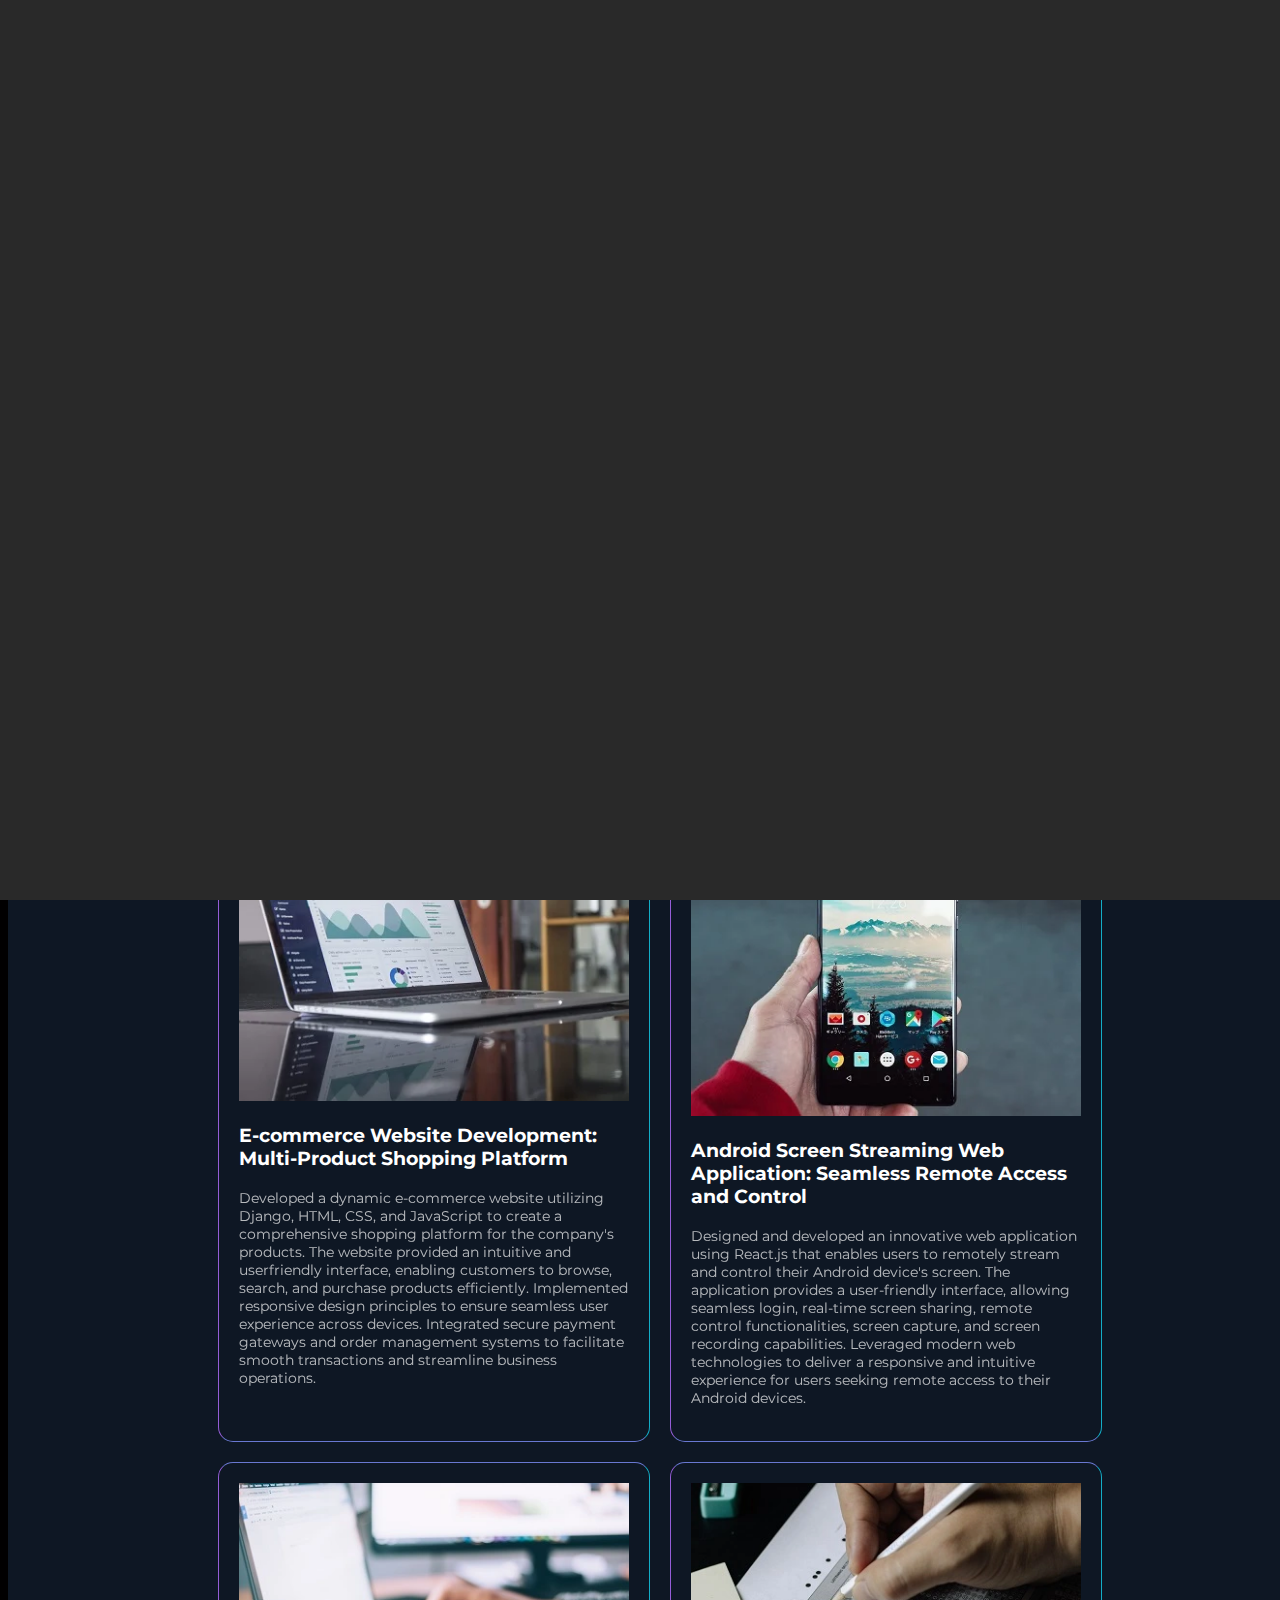
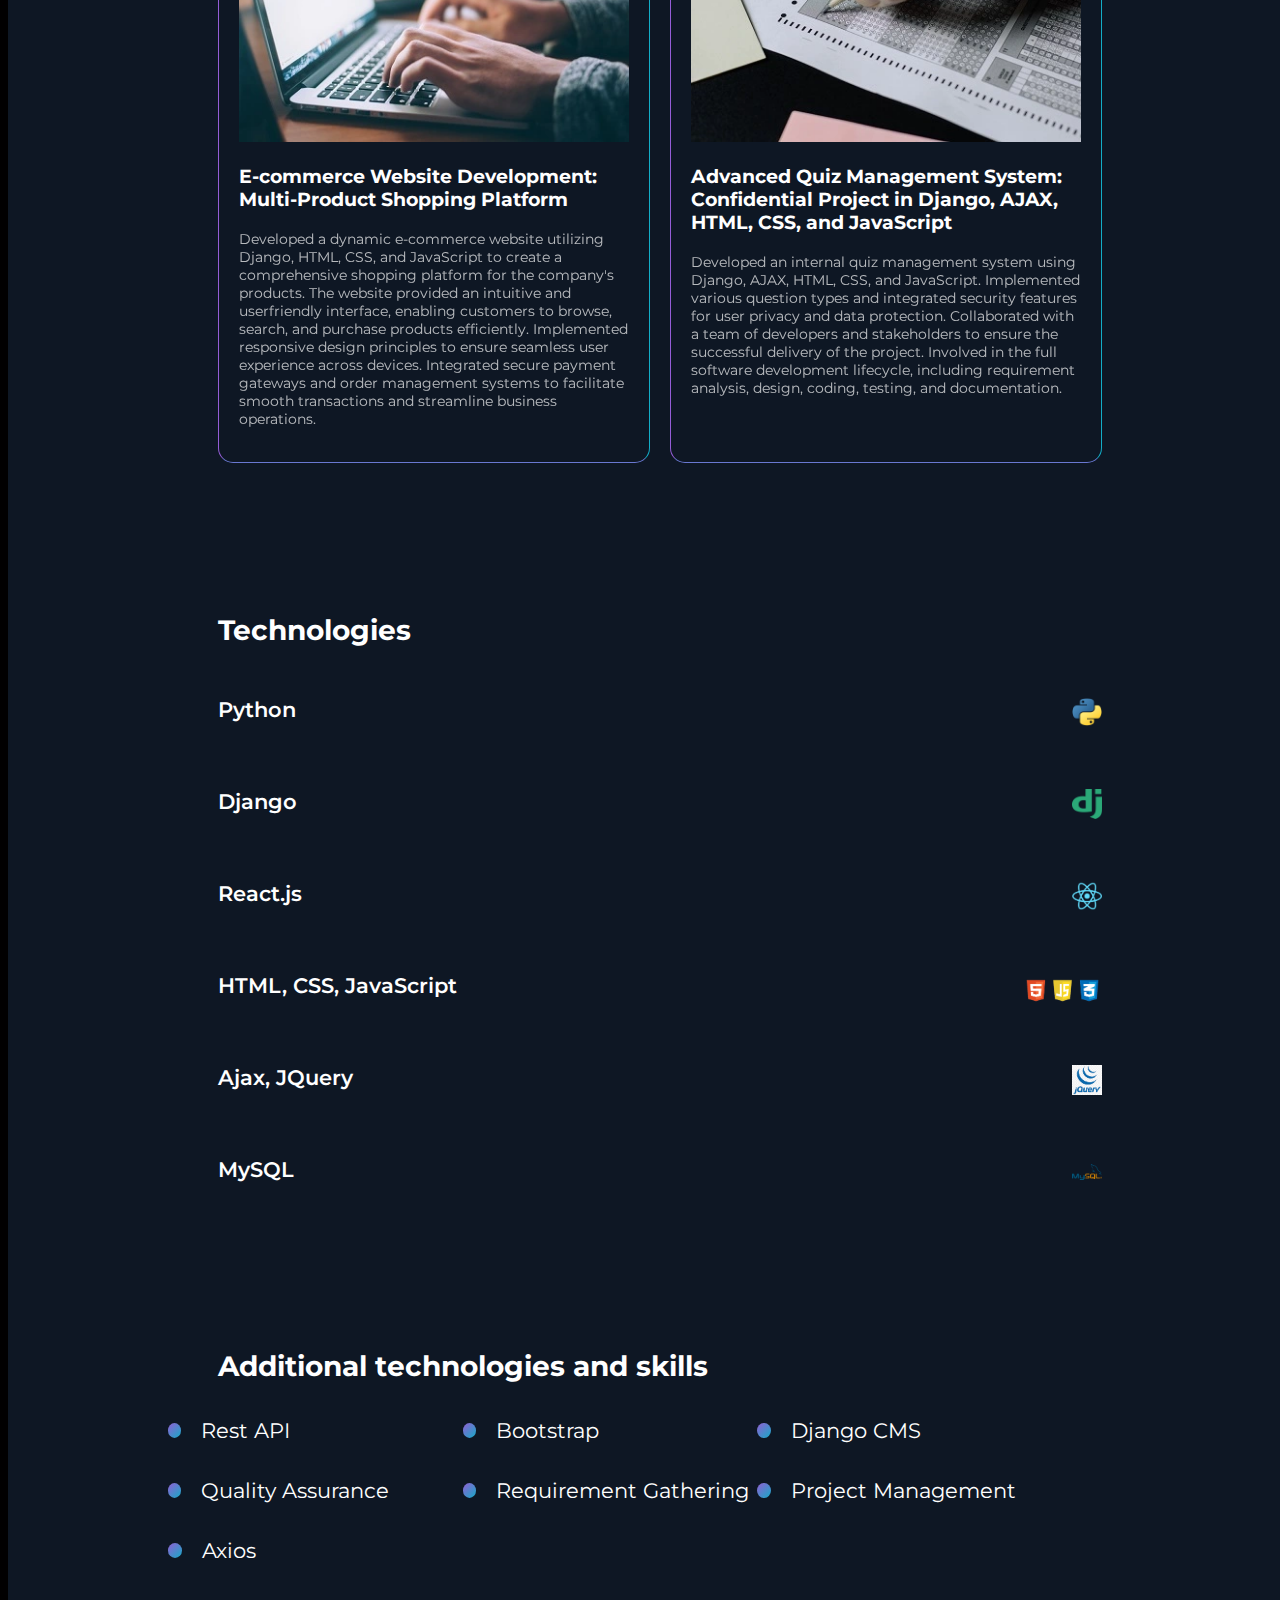
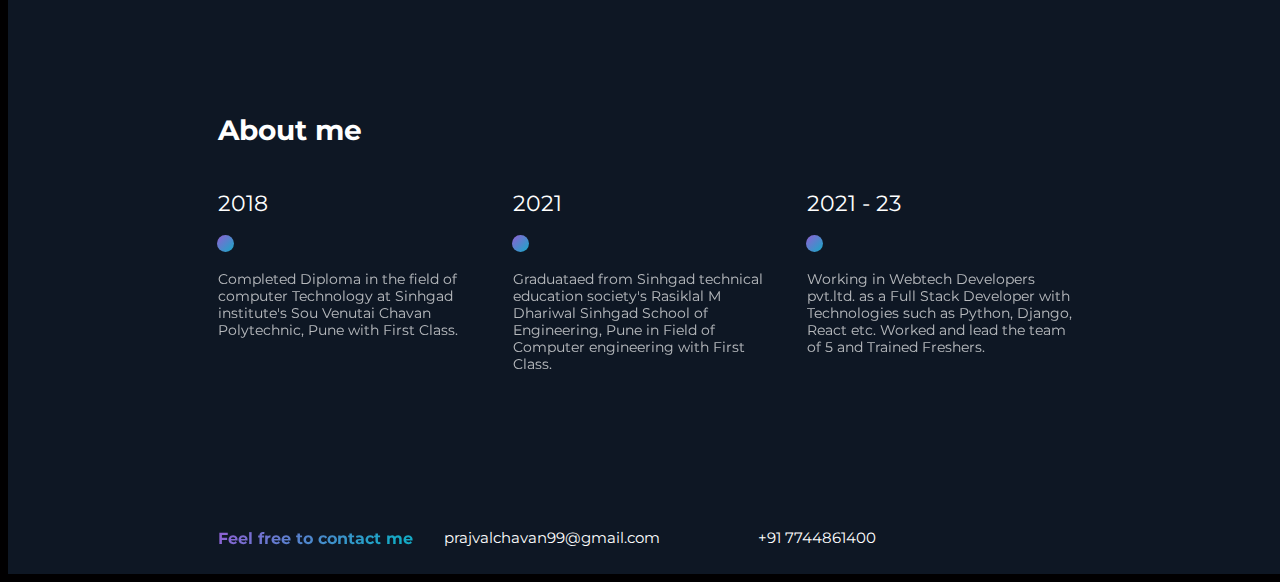
==== portfolio.html @ c80a6f23 "Initial setup" ====
<!DOCTYPE html>
<html lang="en">

<head>
    <meta charset="UTF-8">
    <meta name="viewport" content="width=device-width, initial-scale=1.0">
    <meta name="description" content="Experienced Full Stack Developer specializing in Python, Django, and React.js. Transforming ideas into dynamic web solutions with a passion for innovative coding and seamless user experiences. Explore my portfolio." />
    <title>Portfolio</title>
    <link rel="stylesheet" href="css/index.css" media="screen">
    <link rel="stylesheet" href="css/animation.css" media="screen">
    <link rel="stylesheet" href="https://cdnjs.cloudflare.com/ajax/libs/font-awesome/6.4.0/css/all.min.css"
        integrity="sha512-iecdLmaskl7CVkqkXNQ/ZH/XLlvWZOJyj7Yy7tcenmpD1ypASozpmT/E0iPtmFIB46ZmdtAc9eNBvH0H/ZpiBw=="
        crossorigin="anonymous" referrerpolicy="no-referrer" media="screen"/>
        <link href='https://fonts.googleapis.com/css?family=Montserrat' rel='stylesheet' media="screen">
</head>

<body onscroll="displayarrow()">
    <div class="portfolio-flank-left" id="flankleft">
        <div class='object5 object'>
            <img src="images/react.webp" alt="react" width="100px" height="100px">
        </div>
        <div class='object1 object'>
            <img src="images/django.webp" alt="django" width="100px" height="100px">
        </div>
    </div>
    <div class="portfolio-flank-right" id="flankright">
        <div class='object2 object'>
            <img src="images/python.webp" alt="python" width="100px" height="100px">
        </div>
        <div class='object3 object'>
            <img src="images/html.webp" alt="html" width="100px" height="100px">
        </div>
        <div class='object4 object'>
            <img src="images/mysql.webp" alt="mysql" width="100px" height="100px">
        </div>
    </div>
    <div class="maincontainer">
        <div class="portfolio-navbar">
            <div class="portfolio-heading">
                P.C Portfolio
            </div>
            <div class="portfolio-navbar-links">
                <div name="projects" class="portfolio-navbar-links-container">
                    <p>Projects</p>
                    <span class="navbar-links-underline"></span>
                </div>
                <div name="technologies" class="portfolio-navbar-links-container">
                    <p>Technologies</p>
                    <span class="navbar-links-underline"></span>
                </div>
                <div name="about" class="portfolio-navbar-links-container">
                    <p>About Me</p>
                    <span class="navbar-links-underline"></span>
                </div>
            </div>
            <div class="portfolio-navbar-social-links">
                <a href="https://github.com/prajvalchavan99"><i class="fa-brands fa-github"></i></a>
                <a href="https://www.instagram.com/prajvalchavan99/"><i class="fa-brands fa-square-instagram"></i></a>
                <a href="https://in.linkedin.com/in/prajval-chavan"><i class="fa-brands fa-linkedin"></i></a>
            </div>
        </div>
        <div class="details-container">
            <div>

                <h1 class="my-intro-name">Hello, I'm Prajval</h1>
                <h1 class="my-position">Django Developer</h1>
                <p class="my-intro">
                    Full Stack Developer with extensive experience and great skills in Python, Django, React, HTML, CSS,
                    JavaScript, jQuery, Ajax, REST API, and MySQL. Project management, code reviews, and the delivery of
                    clean, reusable code expertise demonstrated. takes pleasure in pushing boundaries and works quickly.
                    investigating cutting-edge technology with a passion and developing web applications that are
                    responsive. Exceptional ability to interact and a keen awareness of detail.
                </p>
            </div>
            <div style="text-align: center;">
                <div class="my-photo-div">
                    <img src="https://xsgames.co/randomusers/assets/avatars/male/74.jpg" alt="My image">
                </div>
            </div>
            <div class="outerbigcircle">
            </div>
            <div class="innersmallcircle">
            </div>
        </div>
        <div class="download-resume">
            <button class="download-resume-button" aria-label="downloadresume" name="download-resume">Download Resume</button>
        </div>
        <section id="projects">
            <h2 class="portfolio-section-heading">
                Projects
            </h2>
            <div class="portfolio-projects-flex">
                <div class="portfolio-project-cards">
                    <img src="images/ecommerce.webp" alt="ecommerce">
                    <h3 class="portfolio-project-cards-heading">E-commerce Website Development: Multi-Product Shopping
                        Platform</h3>
                    <p class="portfolio-project-cards-description">Developed a dynamic e-commerce website utilizing
                        Django, HTML, CSS, and JavaScript to create a comprehensive shopping platform for the company's
                        products. The website provided an intuitive and userfriendly interface, enabling customers to
                        browse, search, and purchase products efficiently. Implemented responsive design principles to
                        ensure seamless user experience across devices. Integrated secure payment gateways and
                        order management systems to facilitate smooth transactions and streamline business operations.
                    </p>
                </div>
                <div class="portfolio-project-cards">
                    <img src="images/android-screen.webp" alt="android-screen">
                    <h3 class="portfolio-project-cards-heading">Android Screen Streaming Web Application: Seamless
                        Remote Access and Control</h3>
                    <p class="portfolio-project-cards-description">Designed and developed an innovative web application
                        using React.js that enables users to remotely stream and control their Android device's screen.
                        The application provides a user-friendly interface, allowing seamless login, real-time screen
                        sharing, remote control functionalities, screen capture, and screen recording capabilities.
                        Leveraged modern web technologies to deliver a responsive and intuitive experience for users
                        seeking remote access to their Android devices.</p>
                </div>
            </div>
            <div class="portfolio-projects-flex">
                <div class="portfolio-project-cards">
                    <img src="images/technology.webp" alt="technology">
                    <h3 class="portfolio-project-cards-heading">E-commerce Website Development: Multi-Product Shopping
                        Platform</h3>
                    <p class="portfolio-project-cards-description">Developed a dynamic e-commerce website utilizing
                        Django, HTML, CSS, and JavaScript to create a comprehensive shopping platform for the company's
                        products. The website provided an intuitive and userfriendly interface, enabling customers to
                        browse, search, and purchase products efficiently. Implemented responsive design principles to
                        ensure seamless user experience across devices. Integrated secure payment gateways and
                        order management systems to facilitate smooth transactions and streamline business operations.
                    </p>
                </div>
                <div class="portfolio-project-cards">
                    <img src="images/quiz.webp" alt="quiz">
                    <h3 class="portfolio-project-cards-heading">Advanced Quiz Management System: Confidential Project in
                        Django, AJAX, HTML, CSS, and JavaScript</h3>
                    <p class="portfolio-project-cards-description">Developed an internal quiz management system using
                        Django, AJAX, HTML, CSS, and JavaScript. Implemented various question types and integrated
                        security features for user privacy and data protection. Collaborated with a team of developers
                        and stakeholders to ensure the successful delivery of the project. Involved in the full software
                        development lifecycle, including requirement analysis, design, coding, testing, and
                        documentation.</p>
                </div>
            </div>
        </section>
        <section id="technologies">
            <h2 class="portfolio-section-heading">
                Technologies
            </h2>
            <div class="portfolio-skills">
                <div class="portfolio-skills-flex">
                    <div class="portfolio-skills-flex-text">Python</div>
                    <img src="images/python.webp" alt="python" class="portfolio-skills-flex-icon"></img>
                </div>
                <span class="portfolio-skills-dividers"></span>
            </div>
            <div class="portfolio-skills">
                <div class="portfolio-skills-flex">
                    <div class="portfolio-skills-flex-text">Django</div>
                    <img src="images/django.webp" alt="django" class="portfolio-skills-flex-icon"></img>
                </div>
                <span class="portfolio-skills-dividers"></span>
            </div>
            <div class="portfolio-skills">
                <div class="portfolio-skills-flex">
                    <div class="portfolio-skills-flex-text">React.js</div>
                    <img src="images/react.webp" alt="react" class="portfolio-skills-flex-icon"></img>
                </div>
                <span class="portfolio-skills-dividers"></span>
            </div>
            <div class="portfolio-skills">
                <div class="portfolio-skills-flex">
                    <div class="portfolio-skills-flex-text">HTML, CSS, JavaScript</div>
                    <img src="images/html-css-javascript.webp" alt="html-css-javascript" class="portfolio-skills-flex-icon"></img>
                </div>
                <span class="portfolio-skills-dividers"></span>
            </div>
            <div class="portfolio-skills">
                <div class="portfolio-skills-flex">
                    <div class="portfolio-skills-flex-text">Ajax, JQuery</div>
                    <img src="images/jquery.webp" alt="jquery" class="portfolio-skills-flex-icon"></img>
                </div>
                <span class="portfolio-skills-dividers"></span>
            </div>
            <div class="portfolio-skills">
                <div class="portfolio-skills-flex">
                    <div class="portfolio-skills-flex-text">MySQL</div>
                    <img src="images/mysql.webp" alt="mysql" class="portfolio-skills-flex-icon"></img>
                </div>
                <span class="portfolio-skills-dividers"></span>
            </div>
        </section>
        <section>
            <h2 class="portfolio-section-heading">
                Additional technologies and skills
            </h2>
            <div class="additional-skills-row">
                <div class="additional-skills-columns">
                    <div class="skills-gradient-disc"></div>
                    <div class="additional-skills-text">Rest API</div>
                </div>
                <div class="additional-skills-columns">
                    <div class="skills-gradient-disc"></div>
                    <div class="additional-skills-text">Bootstrap</div>
                </div>
                <div class="additional-skills-columns">
                    <div class="skills-gradient-disc"></div>
                    <div class="additional-skills-text">Django CMS</div>
                </div>
            </div>
            <div class="additional-skills-row">
                <div class="additional-skills-columns">
                    <div class="skills-gradient-disc"></div>
                    <div class="additional-skills-text">Quality Assurance
                    </div>
                </div>
                <div class="additional-skills-columns">
                    <div class="skills-gradient-disc"></div>
                    <div class="additional-skills-text">Requirement Gathering</div>
                </div>
                <div class="additional-skills-columns">
                    <div class="skills-gradient-disc"></div>
                    <div class="additional-skills-text">Project Management</div>
                </div>
            </div>
            <div class="additional-skills-row">
                <div class="additional-skills-columns">
                    <div class="skills-gradient-disc"></div>
                    <div class="additional-skills-text">Axios</div>
                </div>
            </div>
        </section>
        <section id="about">
            <h2 class="portfolio-section-heading">
                About me
            </h2>
            <br>
            <div class="portfolio-aboutme-columns">
                <div class="portfolio-aboutme-rows">
                    <div class="portfolio-aboutme-rows-year">2018</div>
                    <div class="portfolio-aboutme-roadmap"><span class="portfolio-aboutme-points"></span></div>
                    <div class="portfolio-aboutme-description">
                        Completed Diploma in the field of computer Technology at Sinhgad institute's Sou Venutai Chavan
                        Polytechnic, Pune
                        with First Class.
                    </div>
                </div>
                <div class="portfolio-aboutme-rows">
                    <div class="portfolio-aboutme-rows-year">2021</div>
                    <div class="portfolio-aboutme-roadmap"><span class="portfolio-aboutme-points"></span></div>
                    <div class="portfolio-aboutme-description">
                        Graduataed from Sinhgad technical education society's Rasiklal M Dhariwal Sinhgad School of
                        Engineering, Pune
                        in Field of Computer engineering with First Class.
                    </div>
                </div>
                <div class="portfolio-aboutme-rows">
                    <div class="portfolio-aboutme-rows-year">2021 - 23</div>
                    <div class="portfolio-aboutme-roadmap"><span class="portfolio-aboutme-points"></span></div>
                    <div class="portfolio-aboutme-description">
                        Working in Webtech Developers pvt.ltd. as a Full Stack Developer with Technologies such as
                        Python, Django, React etc. Worked and lead the team of 5 and Trained Freshers.
                    </div>
                </div>
            </div>
        </section>
        <div class="portfolio-footer bottom">
            <div class="portfolio-footer-text">
                Feel free to contact me
            </div>
            <div class="portfolio-footer-links" style="justify-content: space-between;">
                <div onclick="window.location.href = 'mailto:mail@example.org'">
                    <p>prajvalchavan99@gmail.com</p>
                    <span class="footer-links-underline"></span>
                </div>
                <div onclick="window.location.href = 'tel:+917744861400'">
                    <p>+91 7744861400</p>
                    <span class="footer-links-underline"></span>
                </div>
            </div>
            <div class="portfolio-footer-social-links">
                <a href="https://github.com/prajvalchavan99"><i class="fa-brands fa-github"></i></a>
                <a href="https://www.instagram.com/prajvalchavan99/"><i class="fa-brands fa-square-instagram"></i></a>
                <a href="https://in.linkedin.com/in/prajval-chavan"><i class="fa-brands fa-linkedin"></i></a>
            </div>
        </div>
        <button class="portfolio-move-to-top-button"aria-label="move-to-top" name="move-to-top" onclick="location.href='#'"><i
                class="fa-solid fa-arrow-up"></i></button>
    </div>
</body>
<script>
    window.addEventListener('load', function () {
        document.getElementById('flankright').classList.add('animate');
        document.getElementById('flankleft').classList.add('animate');
    })
    function displayarrow() {
        if (window.pageYOffset <= 100) {
            document.getElementsByClassName("portfolio-move-to-top-button")[0].style.opacity = 0;
        }
        else {
            document.getElementsByClassName("portfolio-move-to-top-button")[0].style.opacity = 1;
        }
    }
</script>
<script async src="https://cdnjs.cloudflare.com/ajax/libs/jquery/3.3.1/jquery.js"></script>
<script async>
    window.onload = function () {

        $(document).ready(function () {
            var $animationElements = $('.portfolio-skills-dividers, .additional-skills-columns, .portfolio-aboutme-roadmap');
            var $window = $(window);
            var isMobile = window.matchMedia("only screen and (max-width: 768px)");
            if (isMobile.matches) {
                $animationElements.removeClass('.animate');
            }

            function checkIfInView() {

                var windowHeight = $window.height();
                var windowTopPosition = $window.scrollTop();
                var windowBottomPosition = (windowTopPosition + windowHeight);

                $.each($animationElements, function () {
                    var $element = $(this);
                    var elementHeight = $element.outerHeight();
                    var elementTopPosition = $element.offset().top;
                    var elementBottomPosition = (elementTopPosition + elementHeight);

                    if ((elementBottomPosition >= windowTopPosition) &&
                        (elementTopPosition <= windowBottomPosition)) {
                        $element.addClass('animate');
                    }
                });
            }

            $window.on('scroll resize', checkIfInView);
            $window.trigger('scroll');
        });
        $('div.portfolio-navbar-links-container').click(function(){
            console.log($(this).attr('name'));
            $('html, body').animate({
                scrollTop: $( "#"+$(this).attr('name') ).offset().top
            }, 500);
            return false;
        });
    }
</script>

</html>
---- css/index.css ----
body::-moz-selection { /* Code for Firefox */
    color: white;
    background: #15AAC6;
  }
  
body::selection {
    color: white;
    background: #15AAC6;
}    

body {
    background-color: #010001;
    font-family: 'Montserrat';
    color: #fff;
}

.maincontainer {
    width: 100%;
    max-width: 1300px;
    margin: auto;
    height: auto;
    background-color: #0e1724;
    padding: 20px;
    position: relative;
}

.portfolio-navbar {
    display: flex;
    width: 70%;
    margin: auto;
    align-items: center;
    justify-content: space-around;
}

.portfolio-navbar>div {
    text-align: left;
}

.portfolio-navbar-links {
    display: flex;
    font-size: 15px;
    justify-content: space-around;
    flex: 2 1 0;
    cursor: pointer;
}

.portfolio-navbar-links>div>p {
    margin: 5px;
}

.navbar-links-underline {
    display: block;
    height: 2px;
    width: 0%;
    margin: auto;
    background: rgb(145, 95, 212);
    background: linear-gradient(90deg, rgba(145, 95, 212, 1) 11%, rgba(21, 170, 198, 1) 100%);
    transition: all 0.3s ease;
}

.portfolio-navbar-links>div:hover .navbar-links-underline {
    width: 100%;
}

.portfolio-heading {
    font-size: 20px;
    flex: 1 1 0;
}

.portfolio-navbar-social-links {
    display: flex;
    font-size: 24px;
    justify-content: right;
    gap: 20px;
    flex: 1 1 0;
    cursor: pointer;
}

.fa-brands {
    transition: all 0.3s ease;
    color: white;
}

.fa-brands:hover {
    background: #915FD4;
    background: linear-gradient(to right, #915FD4 16%, #15AAC6 100%);
    -webkit-background-clip: text;
    -webkit-text-fill-color: transparent;
}

.details-container {
    width: 70%;
    margin: 150px auto 10px auto;
    display: flex;
    position: relative;
}

.details-container>div {
    width: 100%;
}

.details-container>div>* {
    z-index: 1;
}

.details-container .my-intro-name {
    background: -webkit-linear-gradient(140deg, #15AAC6 21%, #915fd4 100%);
    -webkit-background-clip: text;
    -webkit-text-fill-color: transparent;
    width: fit-content;
    font-size: 43px;
    margin: 0;
    display: inline-block;
}

.details-container .my-position {
    margin: 25px auto;
    font-size: 40px;
    font-weight: bold;
}

.details-container .my-intro {
    font-size: 14px;
    opacity: 0.7;
    min-height: 120px;
}

.download-resume {
    width: 70%;
    margin: 20px auto;
}

.download-resume-button {
    position: relative;
    background-image: -webkit-linear-gradient(140deg, #15AAC6 21%, #915fd4 100%);
    font-size: 14px;
    color: #fff;
    border-radius: 25px;
    padding: 20px 30px;
    border: none;
    -webkit-transition: all 0.3s linear;
    -ms-transition: all 0.3s linear;
    transition: all 0.3s linear;
    cursor: pointer;
    z-index: 1;
}

.download-resume-button:hover {
    filter: brightness(1.2);
}

.details-container .my-photo-div {
    width: 200px;
    height: 200px;
    margin-left: auto;
    margin-right: 40px;
    border-radius: 50%;
    padding: 2px;
    background: -webkit-linear-gradient(140deg, #15AAC6 21%, #915fd4 100%);
    position: relative;
    z-index: 3;
}

.my-photo-div img {
    border-radius: 50%;
    width: 200px;
    height: 200px;
    filter: grayscale(100%);
    transition: all 0.5s ease;
}

.outerbigcircle {
    position: absolute;
    height: 350px;
    width: 350px !important;
    border: 1px solid #15aac6;
    border-radius: 50%;
    z-index: 0;
    right: 100px;
    top: 45px;
}

.innersmallcircle {
    position: absolute;
    height: 150px;
    width: 150px !important;
    border-radius: 50%;
    top: 130px;
    right: 0;
    background: rgb(145, 95, 212);
    background: linear-gradient(90deg, rgba(145, 95, 212, 1) 11%, rgba(21, 170, 198, 1) 100%);
    z-index: 2;
}


.innersmallcircle:before {
    content: "";
    z-index: -1;
    position: absolute;
    top: 0;
    right: 0;
    bottom: 0;
    left: 0;
    background: linear-gradient(-45deg, #15aac6 0%, #915fd4 100%);
    transform: translate3d(0px, 0px, 0) scale(0.95);
    filter: blur(20px);
    opacity: var(0.7);
    transition: opacity 0.3s;
    border-radius: inherit;
}

.innersmallcircle::after {
    content: "";
    z-index: -1;
    position: absolute;
    top: 0;
    right: 0;
    bottom: 0;
    left: 0;
    background: inherit;
    border-radius: inherit;
}


.details-container:hover .outerbigcircle {
    animation: changeoutercircle 1.2s infinite alternate;
}

.details-container:hover .innersmallcircle {
    animation: changeinnercircle 1.2s infinite alternate;
}

.details-container:hover .my-photo-div img {
    filter: grayscale(0);
}

@keyframes changeoutercircle {
    from {
        transform: scale(1);
    }

    to {
        transform: scale(1.1);
    }
}

@keyframes changeinnercircle {
    from {
        transform: scale(1);
    }

    to {
        transform: scale(0.8);
    }
}

section {
    width: 70%;
    margin: auto;
    margin-top: 150px;
}

.portfolio-section-heading {
    color: #fff;
    font-size: 28px;
}

.portfolio-projects-flex {
    display: flex;
    gap: 20px;
    margin-top: 20px;
}

.portfolio-project-cards {
    padding: 20px;
    border: 1px solid;
    border-bottom-color: rgb(105 120 209);
    border-top-color: rgb(105 120 209);
    border-right-color: rgb(19 173 199);
    border-left-color: rgb(148 93 214);
    border-radius: 15px;
    flex-grow: 1;
    flex-basis: 0;
}

.portfolio-project-cards img {
    width: 100%;
}

.portfolio-project-cards-heading {
    font-size: 19px;
}

.portfolio-project-cards-description {
    font-size: 14px;
    opacity: 0.7;
    line-height: 18px;
}

.portfolio-skills {
    margin: 50px 0px;
}

.portfolio-skills-flex {
    display: flex;
    justify-content: space-between;
    margin-bottom: 10px;
}

.portfolio-skills-flex-text {
    font-size: 21px;
    font-weight: 600;
}

.portfolio-skills-flex-icon {
    width: auto;
    height: 30px;
}

.portfolio-skills-dividers {
    display: block;
    height: 2px;
    width: 0%;
    border-radius: 3px;
    background: linear-gradient(-45deg, #15aac6 0%, #915fd4 100%);
}

.additional-skills-row {
    display: flex;
    margin-top: 35px;
}

.additional-skills-columns {
    flex-grow: 1;
    flex-basis: 0;
    display: flex;
    align-items: center;
    gap: 20px;
    transform: translateX(-50px);
}

.skills-gradient-disc {
    background: linear-gradient(-45deg, #15aac6 0%, #915fd4 100%);
    border-radius: 50%;
    width: 15px;
    height: 15px;
}

.additional-skills-text {
    width: 100%;
    font-size: 21px;
}

.portfolio-aboutme-columns {
    display: flex;
}

.portfolio-aboutme-rows {
    flex-grow: 1;
    flex-basis: 0;
    display: flex;
    gap: 25px;
    flex-direction: column;
}

.portfolio-aboutme-rows-year {
    font-size: 22px;
}

.portfolio-aboutme-roadmap:not(:last-child) {
    border: 2px solid #fff;
    position: relative;
    width: 0%;
}

.portfolio-aboutme-points {
    position: absolute;
    top: -9px;
    left: -3px;
    height: 17px;
    width: 17px;
    border-radius: 50%;
    background: linear-gradient(-45deg, #15aac6 0%, #915fd4 100%);
}

.portfolio-aboutme-description {
    font-size: 14px;
    opacity: 0.7;
    line-height: 17px;
    padding-right: 20px;
}

.portfolio-footer {
    display: flex;
    width: 70%;
    margin: auto;
    align-items: center;
    justify-content: space-around;
    margin-top: 150px;
}

.portfolio-footer-links {
    display: flex;
    font-size: 15px;
    justify-content: space-around;
    flex: 2 1 0;
    cursor: pointer;
}

.portfolio-footer-links>div>p {
    margin: 5px;
}

.footer-links-underline {
    display: block;
    height: 2px;
    width: 0%;
    margin: auto;
    background: rgb(145, 95, 212);
    background: linear-gradient(90deg, rgba(145, 95, 212, 1) 11%, rgba(21, 170, 198, 1) 100%);
    transition: all 0.3s ease;
}

.portfolio-footer-links>div:hover .footer-links-underline {
    width: 100%;
}


.portfolio-footer-social-links {
    display: flex;
    font-size: 24px;
    justify-content: right;
    gap: 20px;
    flex: 1 1 0;
    cursor: pointer;
}

.portfolio-footer-text {
    flex: 1 1 0;
    background: -webkit-linear-gradient(140deg, #15AAC6 21%, #915fd4 100%);
    -webkit-background-clip: text;
    -webkit-text-fill-color: transparent;
    width: fit-content;
    font-size: 16px;
    margin: 0;
    display: inline-block;
    font-weight: bold;
}

.portfolio-move-to-top-button {
    border-radius: 50%;
    background: linear-gradient(45deg, rgba(145, 95, 212, 1) 11%, rgba(21, 170, 198, 1) 100%);
    border: none;
    height: 50px;
    width: 50px;
    position: fixed;
    right: 10%;
    bottom: 50px;
    color: white;
    font-size: 20px;
    cursor: pointer;
    opacity: 0;
    transition: all 0.3s ease;
}

.portfolio-move-to-top-button:hover i {
    animation: movearrow 1.5s infinite;
}

@keyframes movearrow {
    0% {
        transform: translateY(5px);
    }

    50% {
        transform: translateY(-5px);
    }

    100% {
        transform: translateY(5px);
    }
}





@media screen and (max-width: 726px) {
    .maincontainer {
        padding: 10px 50px;
    }

    .portfolio-navbar,
    .details-container,
    .portfolio-footer,
    section {
        flex-direction: column;
        align-items: flex-start;
        width: 100%;
    }

    .portfolio-navbar-links,
    .portfolio-heading {
        text-align: left;
        width: 100%;
        justify-content: space-between;
        margin: 5px;
    }

    .portfolio-navbar-social-links {
        display: none;
    }

    .portfolio-navbar-social-links a{
        columns: white;
    }

    .details-container,
    section {
        margin-top: 50px;
    }

    .outerbigcircle {
        top: 300px;
        left: -200px;
    }

    .innersmallcircle {
        top: 410px;
        left: 100px;
    }

    .download-resume {
        margin: 0;
        margin-top: 100px;
    }

    .details-container .my-photo-div {
        margin-right: auto;
        margin-left: 0px;
    }

    .portfolio-footer {
        gap: 20px;
    }
}

@media screen and (max-width: 480px) {

    .portfolio-projects-flex,
    .additional-skills-row,
    .portfolio-aboutme-columns,
    .portfolio-footer-links {
        flex-direction: column;
    }

    .additional-skills-row {
        margin-top: 10px;
        gap: 10px;
    }

    .portfolio-aboutme-rows {
        flex-direction: row;
    }

    .portfolio-aboutme-points {
        left: -8px;
    }

    .portfolio-aboutme-description {
        padding-right: 0;
        padding-bottom: 20px;
    }

    .details-container>div>* {
        position: relative;
        z-index: 3;
    }
}
---- css/animation.css ----
body{
    overflow-x: hidden;
}
.portfolio-flank-left,
.portfolio-flank-right{
    position: fixed;
    top: 0;
    width: 50%;
    height: 100%;
    background-color: rgb(41, 41, 41);
    z-index: 10;
}

.portfolio-flank-left.animate,
.portfolio-flank-right.animate{
    animation: moveflanks 1s forwards 2.5s;
}

.portfolio-flank-left{
    left: 0;
}
.portfolio-flank-right{
    right: 0;
}

@keyframes moveflanks {
    100% {
        width: 0%;
    }
}

.object {
    position: absolute;
    height: 150px;
    width: 150px;
    border-radius: 50%;
    opacity: 0;
    z-index: 20;
    display: flex;
    justify-content: center;
    align-items: center;
    overflow: hidden;
}

@keyframes dropobjects {
    0% {
        opacity: 1;
        transform: scale(10);
    }
    100% {
        opacity: 1;
        transform: scale(1);
    }
}

.object1 {
    top: 193px;
    right:300px;
    animation: dropobjects 0.6s forwards 0.2s;
}

.object2 {
    top: 100px;
    left: 3px;
    animation: dropobjects 0.6s forwards;
}

.object3 {
    top: 350px;
    left: 300px;
    animation: dropobjects 0.6s forwards 0.4s;
}

.object4 {
    bottom: 50px;
    left: 200px;
    animation: dropobjects 0.6s forwards 0.5s;
}

.object5 {
    bottom: 200px;
    right: 250px;
    animation: dropobjects 0.6s forwards 0.3s;
}

.outerbigcircle{
    animation: moveoutercircle 0.9s forwards 3.1s;
}
.innersmallcircle{
    animation: moveinnercircle 0.9s forwards 3.5s;
}

@keyframes moveoutercircle {
    100% {
        transform: translateX(0);
    }
}
@keyframes moveinnercircle {
    100% {
        transform: translateX(0);
    }
}


.portfolio-skills-dividers.animate{
    animation: moveskillsline 1s forwards 0.2s;
}

@keyframes moveskillsline {
    100% {
        width: 100%;
    }
}

.additional-skills-columns.animate{
    animation: translatetechnologies 0.7s forwards 0.2s;
}

@keyframes translatetechnologies {
    100% {
        transform: translateX(0);
    }
}

.portfolio-aboutme-roadmap.animate{
    animation: movetimeline 0.7s forwards 0.2s;
}

@keyframes movetimeline {
    100% {
        width: 100%;
    }
}

@media screen and (max-width: 726px){
    .animate{
        animation: none !important;
    }
    .portfolio-flank-left,
    .portfolio-flank-right{
        display: none;
    }
    .portfolio-skills-dividers{
        width: 100%;
    }
    .additional-skills-columns{
        transform: translateX(0);
    }
}
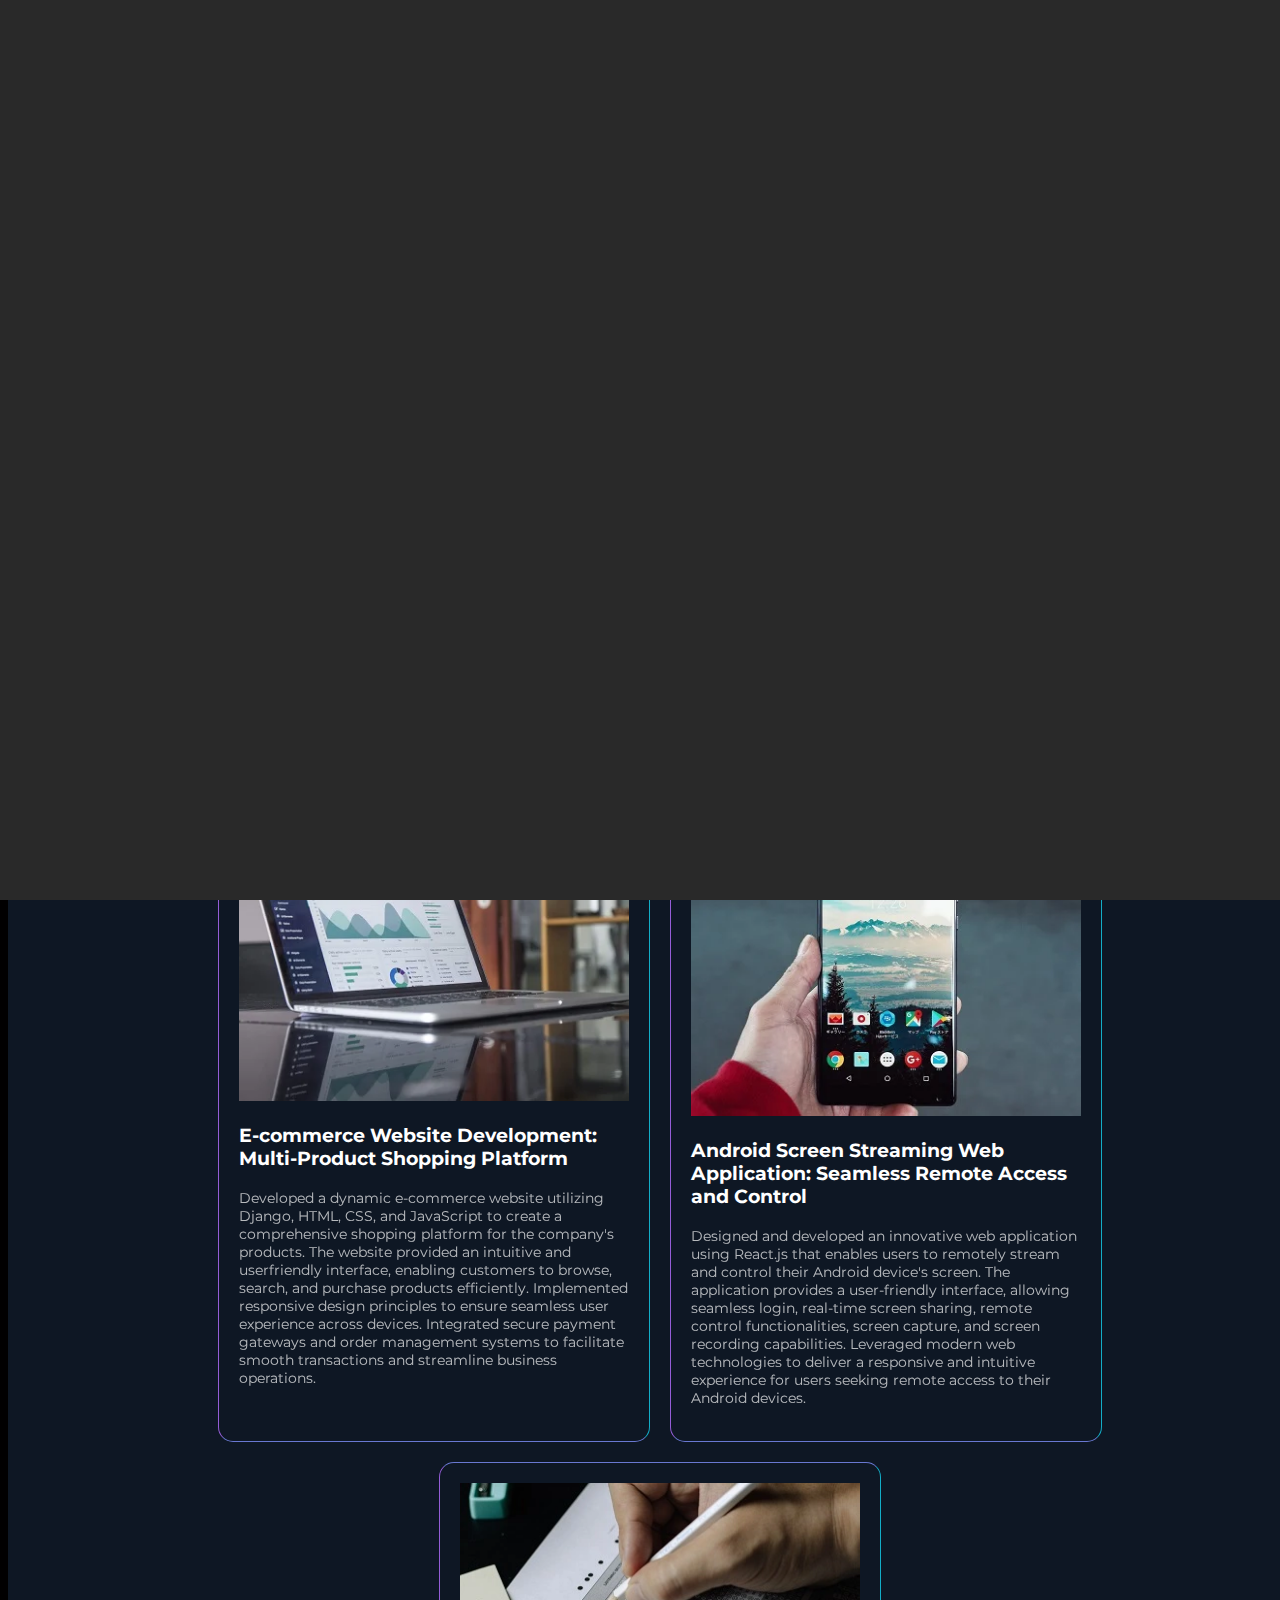
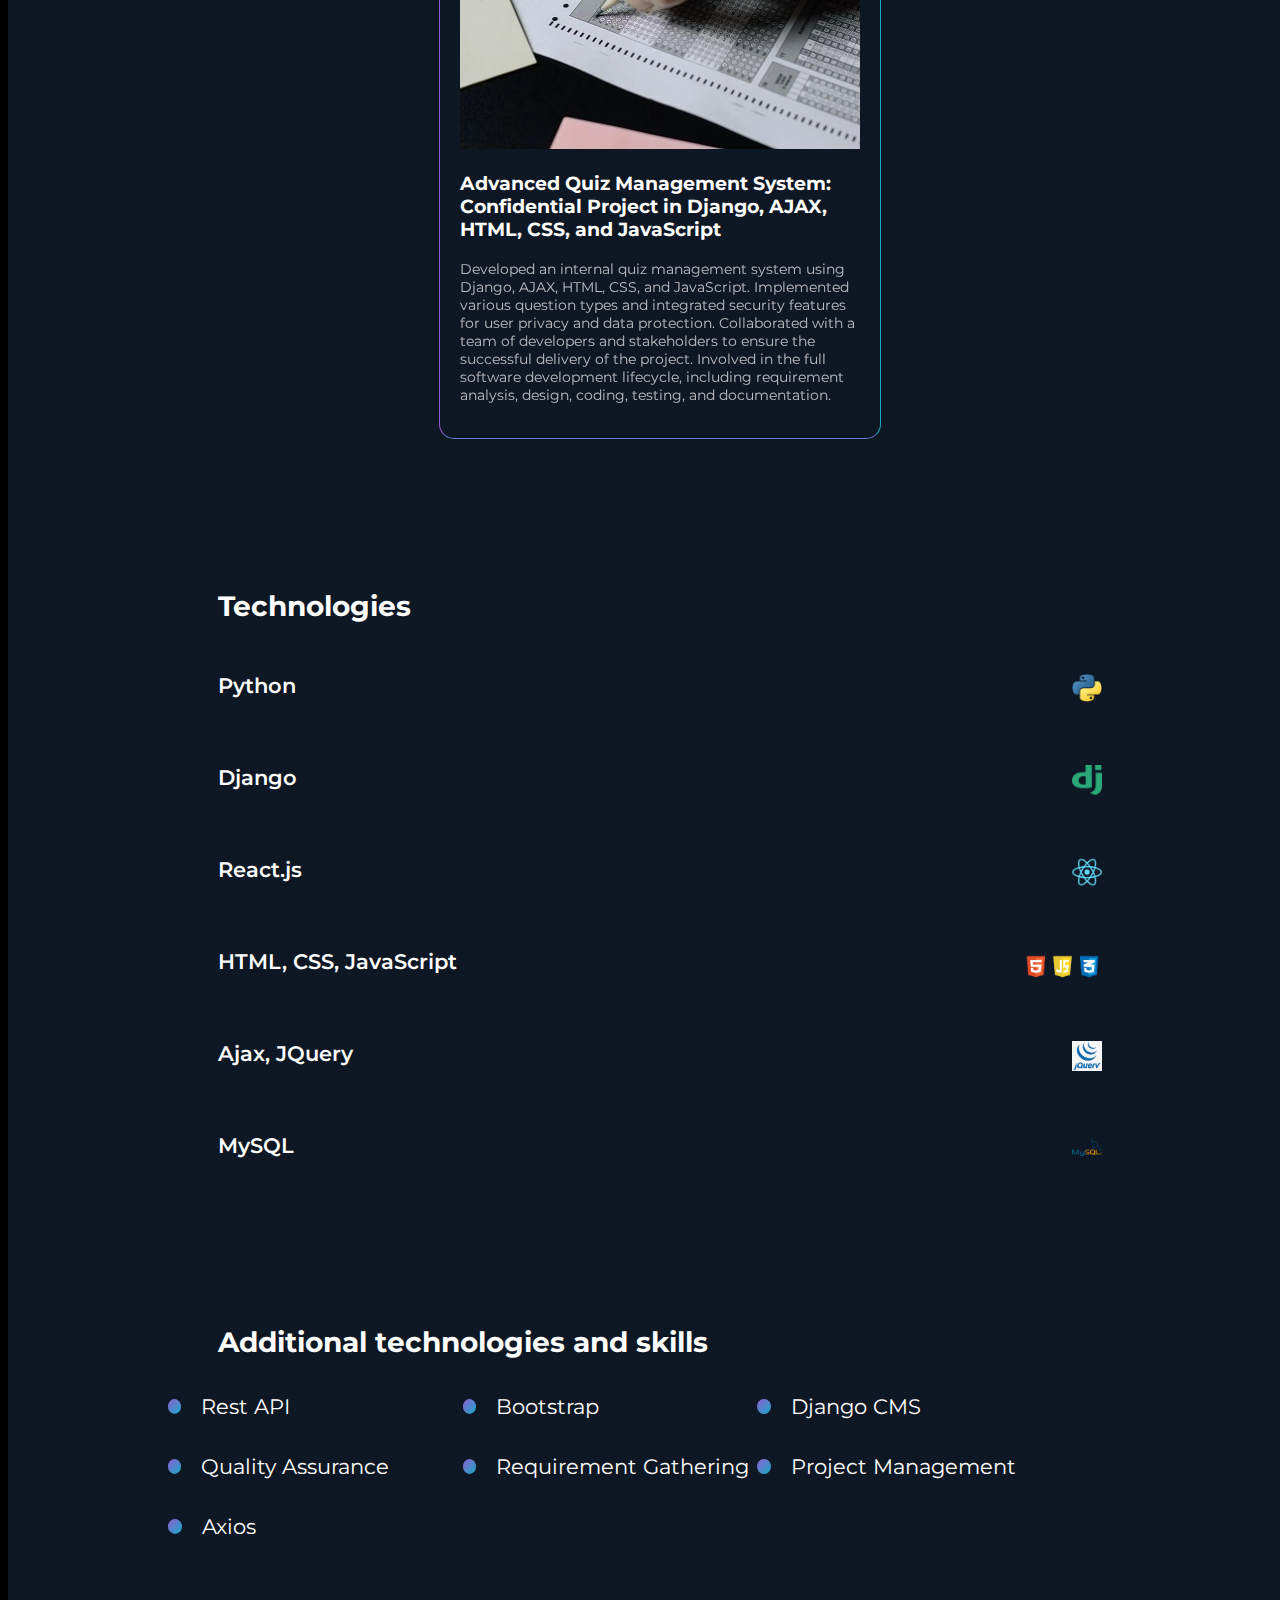
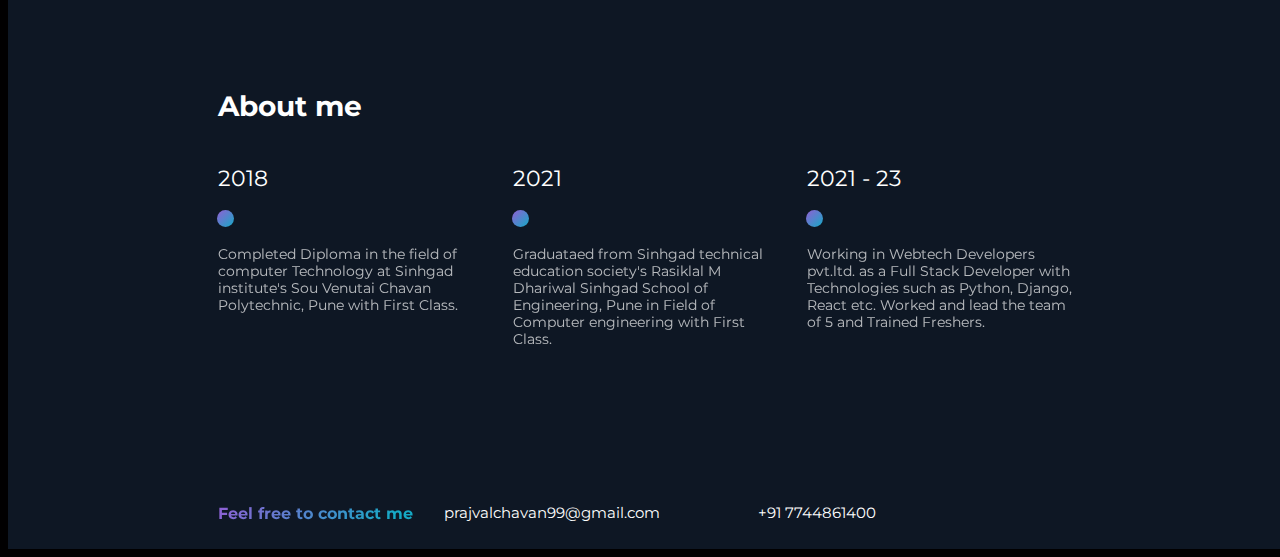
==== commit 05c3c025: "Before release" ====
--- a/portfolio.html
+++ b/portfolio.html
@@ -74,7 +74,7 @@
             </div>
             <div style="text-align: center;">
                 <div class="my-photo-div">
-                    <img src="https://xsgames.co/randomusers/assets/avatars/male/74.jpg" alt="My image">
+                    <img src="images/my-profile.jpg" alt="My image">
                 </div>
             </div>
             <div class="outerbigcircle">
@@ -83,7 +83,7 @@
             </div>
         </div>
         <div class="download-resume">
-            <button class="download-resume-button" aria-label="downloadresume" name="download-resume">Download Resume</button>
+            <button class="download-resume-button" aria-label="downloadresume" name="download-resume" onclick="location.href='documents/Prajval-Chavan-django-developer.pdf'">Download Resume</button>
         </div>
         <section id="projects">
             <h2 class="portfolio-section-heading">
@@ -115,18 +115,6 @@
                 </div>
             </div>
             <div class="portfolio-projects-flex">
-                <div class="portfolio-project-cards">
-                    <img src="images/technology.webp" alt="technology">
-                    <h3 class="portfolio-project-cards-heading">E-commerce Website Development: Multi-Product Shopping
-                        Platform</h3>
-                    <p class="portfolio-project-cards-description">Developed a dynamic e-commerce website utilizing
-                        Django, HTML, CSS, and JavaScript to create a comprehensive shopping platform for the company's
-                        products. The website provided an intuitive and userfriendly interface, enabling customers to
-                        browse, search, and purchase products efficiently. Implemented responsive design principles to
-                        ensure seamless user experience across devices. Integrated secure payment gateways and
-                        order management systems to facilitate smooth transactions and streamline business operations.
-                    </p>
-                </div>
                 <div class="portfolio-project-cards">
                     <img src="images/quiz.webp" alt="quiz">
                     <h3 class="portfolio-project-cards-heading">Advanced Quiz Management System: Confidential Project in
--- a/css/index.css
+++ b/css/index.css
@@ -269,6 +269,7 @@
     display: flex;
     gap: 20px;
     margin-top: 20px;
+    justify-content: center;
 }
 
 .portfolio-project-cards {
@@ -281,6 +282,7 @@
     border-radius: 15px;
     flex-grow: 1;
     flex-basis: 0;
+    max-width: 400px;
 }
 
 .portfolio-project-cards img {
